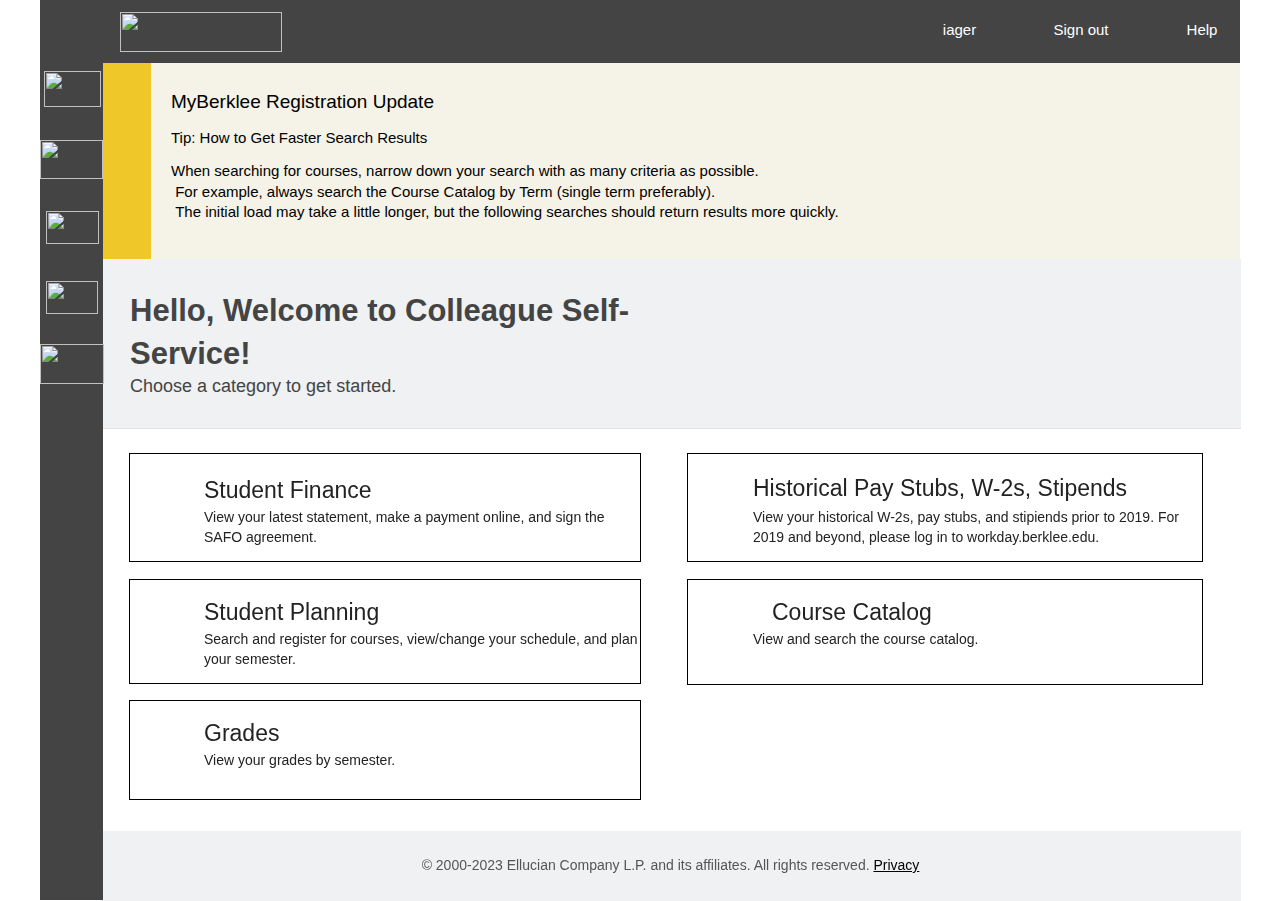
==== myberklee.html @ 03c539f7 "Add files via upload" ====
<!DOCTYPE html>
<html>
<head>
<meta charset="UTF-8">
<title>MyBerklee</title>
<meta name="referrer" content="same-origin">
<meta name="robots" content="max-image-preview:large">
<meta name="viewport" content="width=1200">
<style>html,body{-webkit-text-zoom:reset !important}@font-face{font-display:block;font-family:"Hanken Grotesk";src:url('css/HankenGrotesk[wght].woff2') format('woff2'),url('css/HankenGrotesk[wght].woff') format('woff');font-weight:400;font-style:normal}@font-face{font-display:block;font-family:"Hanken Grotesk";src:url('css/HankenGrotesk[wght].woff2') format('woff2'),url('css/HankenGrotesk[wght].woff') format('woff');font-weight:700;font-style:normal}body>div{font-size:0}p,span,h1,h2,h3,h4,h5,h6,a,li{margin:0;word-spacing:normal;word-wrap:break-word;-ms-word-wrap:break-word;pointer-events:auto;-ms-text-size-adjust:none !important;-moz-text-size-adjust:none !important;-webkit-text-size-adjust:none !important;text-size-adjust:none !important;max-height:10000000px}sup{font-size:inherit;vertical-align:baseline;position:relative;top:-0.4em}sub{font-size:inherit;vertical-align:baseline;position:relative;top:0.4em}ul{display:block;word-spacing:normal;word-wrap:break-word;line-break:normal;list-style-type:none;padding:0;margin:0;-moz-padding-start:0;-khtml-padding-start:0;-webkit-padding-start:0;-o-padding-start:0;-padding-start:0;-webkit-margin-before:0;-webkit-margin-after:0}li{display:block;white-space:normal}[data-marker]::before{content:attr(data-marker) ' ';-webkit-user-select:none;-khtml-user-select:none;-moz-user-select:none;-ms-user-select:none;-o-user-select:none;user-select:none}li p{-webkit-touch-callout:none;-webkit-user-select:none;-khtml-user-select:none;-moz-user-select:none;-ms-user-select:none;-o-user-select:none;user-select:none}form{display:inline-block}a{text-decoration:inherit;color:inherit;-webkit-tap-highlight-color:rgba(0,0,0,0)}textarea{resize:none}.shm-l{float:left;clear:left}.shm-r{float:right;clear:right}.btf{display:none}.plyr{min-width:0 !important}html{font-family:sans-serif}body{font-size:0;margin:0;--z:1;zoom:var(--z)}audio,video{display:inline-block;vertical-align:baseline}audio:not([controls]){display:none;height:0}[hidden],template{display:none}a{background:0 0;outline:0}b,strong{font-weight:700}dfn{font-style:italic}h1,h2,h3,h4,h5,h6{font-size:1em;line-height:1;margin:0}img{border:0}svg:not(:root){overflow:hidden}button,input,optgroup,select,textarea{color:inherit;font:inherit;margin:0}button{overflow:visible}button,select{text-transform:none}button,html input[type=button],input[type=submit]{-webkit-appearance:button;cursor:pointer;box-sizing:border-box;white-space:normal}input[type=date],input[type=email],input[type=number],input[type=password],input[type=text],textarea{-webkit-appearance:none;appearance:none;box-sizing:border-box}button[disabled],html input[disabled]{cursor:default}button::-moz-focus-inner,input::-moz-focus-inner{border:0;padding:0}input{line-height:normal}input[type=checkbox],input[type=radio]{box-sizing:border-box;padding:0}input[type=number]::-webkit-inner-spin-button,input[type=number]::-webkit-outer-spin-button{height:auto}input[type=search]{-webkit-appearance:textfield;-moz-box-sizing:content-box;-webkit-box-sizing:content-box;box-sizing:content-box}input[type=search]::-webkit-search-cancel-button,input[type=search]::-webkit-search-decoration{-webkit-appearance:none}textarea{overflow:auto;box-sizing:border-box;border-color:#ddd}optgroup{font-weight:700}table{border-collapse:collapse;border-spacing:0}td,th{padding:0}blockquote{margin-block-start:0;margin-block-end:0;margin-inline-start:0;margin-inline-end:0}:-webkit-full-screen-ancestor:not(iframe){-webkit-clip-path:initial !important}
html{-webkit-font-smoothing:antialiased; -moz-osx-font-smoothing:grayscale}#b{background-color:#fff}.c11{display:block;position:relative;pointer-events:none;width:max(1200px, 100%);overflow:hidden;margin-top:0;min-height:901px}.ps29{position:relative;margin-top:0}.v7{display:block;vertical-align:top}.s34{width:1200px;margin-left:auto;margin-right:auto;min-height:901px}.z29{pointer-events:none}.v8{display:inline-block;vertical-align:top}.ps30{position:relative;margin-left:0;margin-top:0}.s35{min-width:1201px;width:1201px;min-height:901px}.s36{min-width:64px;width:64px;min-height:900px;line-height:0}.s37{min-width:63px;width:63px;min-height:900px}.s38{min-width:63px;width:63px;min-height:900px;line-height:0}.ps31{position:relative;margin-left:4px;margin-top:56px}.s39{min-width:57px;width:57px;min-height:67px;height:67px}.z30{z-index:34;pointer-events:auto}.i5{position:absolute;left:0;width:57px;height:36px;top:15px;border:0}.ps32{position:relative;margin-left:0;margin-top:6px}.s40{min-width:63px;width:63px;min-height:60px;height:60px}.z31{z-index:36;pointer-events:auto}.a2{display:block}.i6{position:absolute;left:0;width:63px;height:39px;top:11px;border:0}.ps33{position:relative;margin-left:0;margin-top:-189px}.c13{border:0;-webkit-border-radius:0;-moz-border-radius:0;border-radius:0;background-color:#444}.z32{z-index:25}.ps34{position:relative;margin-left:6px;margin-top:196px}.s41{min-width:53px;width:53px;min-height:63px;height:63px}.z33{z-index:35;pointer-events:auto}.i7{position:absolute;left:0;width:53px;height:33px;top:15px;border:0}.ps35{position:relative;margin-left:6px;margin-top:19px}.s42{min-width:52px;width:52px;min-height:40px;height:40px}.z34{z-index:37;pointer-events:auto}.i8{position:absolute;left:0;width:52px;height:33px;top:3px;border:0}.ps36{position:relative;margin-left:0;margin-top:-573px}.s43{min-width:64px;width:64px;min-height:74px;height:74px}.z35{z-index:38;pointer-events:auto}.i9{position:absolute;left:0;width:64px;height:40px;top:17px;border:0}.ps37{position:relative;margin-left:-48px;margin-top:472px}.s44{min-width:479px;width:479px;min-height:164px;line-height:0}.s45{min-width:479px;width:479px;min-height:45px}.c14{border:0;-webkit-border-radius:0;-moz-border-radius:0;border-radius:0;background-image:url(images/financial-profile-home-317.png);background-color:transparent;background-repeat:no-repeat;background-position:50% 50%;background-size:contain}.z36{z-index:9}.webp .c14{background-image:url(images/financial-profile-home-317.webp)}.ps38{position:relative;margin-left:0;margin-top:74px}.s46{min-width:478px;width:478px;min-height:45px}.c15{border:0;-webkit-border-radius:0;-moz-border-radius:0;border-radius:0;background-image:url(images/academic-planning-home-317.png);background-color:transparent;background-repeat:no-repeat;background-position:50% 50%;background-size:contain}.z37{z-index:15}.webp .c15{background-image:url(images/academic-planning-home-317.webp)}.ps39{position:relative;margin-left:60px;margin-top:-900px}.s47{min-width:1141px;width:1141px;min-height:901px;line-height:0}.s48{min-width:1140px;width:1140px;min-height:262px}.s49{min-width:1140px;width:1140px;min-height:262px;line-height:0}.s50{min-width:1140px;width:1140px;min-height:63px}.z38{z-index:26}.ps40{position:relative;margin-left:20px;margin-top:11px}.s51{min-width:1101px;width:1101px;min-height:42px}.s52{min-width:162px;width:162px;min-height:42px;height:42px}.z39{z-index:27;pointer-events:auto}.i10{position:absolute;left:0;width:162px;height:40px;top:1px;border:0}.ps41{position:relative;margin-left:624px;margin-top:6px}.s53{min-width:23px;width:23px;min-height:28px;height:28px}.z40{z-index:28;pointer-events:auto}.i11{position:absolute;left:0;min-width:23px;max-width:23px;min-height:23px;max-height:23px;top:2px}.ps42{position:relative;margin-left:10px;margin-top:5px}.s54{min-width:41px;width:41px;overflow:hidden;height:31px}.z41{z-index:29;pointer-events:auto}.p6{text-indent:0;padding-bottom:0;padding-right:0;text-align:center}.f11{font-family:"Helvetica Neue", Helvetica, Arial, sans-serif;font-size:15px;font-size:calc(15px * var(--f));line-height:1.909;font-weight:400;font-style:normal;text-decoration:none;text-transform:none;letter-spacing:normal;color:#fff;background-color:initial;text-shadow:none}.ps43{position:relative;margin-left:37px;margin-top:6px}.z42{z-index:30;pointer-events:auto}.ps44{position:relative;margin-left:9px;margin-top:5px}.s55{min-width:64px;width:64px;overflow:hidden;height:31px}.z43{z-index:31;pointer-events:auto}.ps45{position:relative;margin-left:38px;margin-top:6px}.z44{z-index:32;pointer-events:auto}.s56{min-width:38px;width:38px;overflow:hidden;height:31px}.z45{z-index:33;pointer-events:auto}.ps46{position:relative;margin-left:51px;margin-top:-2px}.s57{min-width:1089px;width:1089px;min-height:200px}.c16{border:0;-webkit-border-radius:0;-moz-border-radius:0;border-radius:0;background-color:#f5f2e7}.z46{z-index:3}.ps47{position:relative;margin-left:71px;margin-top:-172px}.s58{min-width:303px;width:303px;overflow:hidden;height:30px}.z47{z-index:4;pointer-events:auto}.p7{text-indent:0;padding-bottom:0;padding-right:0;text-align:left}.f12{font-family:"Helvetica Neue", Helvetica, Arial, sans-serif;font-size:19px;font-size:calc(19px * var(--f));line-height:1.369;font-weight:400;font-style:normal;text-decoration:none;text-transform:none;letter-spacing:normal;color:#000;background-color:initial;text-shadow:none}.ps48{position:relative;margin-left:-303px;margin-top:-133px}.s59{min-width:290px;width:290px;overflow:hidden;height:25px}.z48{z-index:5;pointer-events:auto}.f13{font-family:"Helvetica Neue", Helvetica, Arial, sans-serif;font-size:15px;font-size:calc(15px * var(--f));line-height:1.383;font-weight:400;font-style:normal;text-decoration:none;text-transform:none;letter-spacing:normal;color:#000;background-color:initial;text-shadow:none}.ps49{position:relative;margin-left:-149px;margin-top:-115px}.s60{min-width:27px;width:27px;min-height:28px;height:28px}.z49{z-index:43;pointer-events:auto}.i12{position:absolute;left:0;min-width:27px;max-width:27px;min-height:27px;max-height:27px;top:0}.ps50{position:relative;margin-left:0;margin-top:-201px}.s61{min-width:1120px;width:1120px;min-height:200px}.c17{border:1px solid #8a6a00;-webkit-border-radius:0;-moz-border-radius:0;border-radius:0;background-color:#efc728}.z50{z-index:1}.ps51{position:relative;margin-left:0;margin-top:86px}.s62{min-width:53px;width:53px;min-height:28px;height:28px}.z51{z-index:2;pointer-events:auto}.i13{position:absolute;left:13px;min-width:28px;max-width:28px;min-height:28px;max-height:28px;top:0}.ps52{position:relative;margin-left:71px;margin-top:-101px}.s63{min-width:785px;width:785px;overflow:hidden;height:71px}.z52{z-index:6;pointer-events:auto}.ps53{position:relative;margin-left:-644px;margin-top:-50px}.z53{z-index:44;pointer-events:auto}.ps54{position:relative;margin-left:0;margin-top:-3px}.s64{min-width:1141px;width:1141px;min-height:169px}.c18{border-bottom:1px solid #e2e2e2;-webkit-border-radius:0;-moz-border-radius:0;border-radius:0;background-color:#eff1f3}.z54{z-index:7}.ps55{position:relative;margin-left:30px;margin-top:19px}.s65{min-width:594px;width:594px;min-height:123px}.s66{min-width:594px;width:594px;min-height:123px;line-height:0}.ps56{position:relative;margin-left:182px;margin-top:0}.z55{z-index:45;pointer-events:auto}.ps57{position:relative;margin-left:0;margin-top:-17px}.s67{min-width:594px;width:594px;overflow:hidden;height:112px}.z56{z-index:8;pointer-events:auto}.f14{font-family:"Helvetica Neue", Helvetica, Arial, sans-serif;font-size:31px;font-size:calc(31px * var(--f));line-height:1.388;font-weight:700;font-style:normal;text-decoration:none;text-transform:none;letter-spacing:normal;color:#444;background-color:initial;text-shadow:none}.f15{font-family:"Helvetica Neue", Helvetica, Arial, sans-serif;font-size:17px;font-size:calc(18px * var(--f));line-height:1.308;font-weight:400;font-style:normal;text-decoration:none;text-transform:none;letter-spacing:normal;color:#444;background-color:initial;text-shadow:none}.ps58{position:relative;margin-left:182px;margin-top:-58px}.z57{z-index:46;pointer-events:auto}.ps59{position:relative;margin-left:29px;margin-top:24px}.s68{min-width:1074px;width:1074px;min-height:109px}.s69{min-width:510px;width:510px;min-height:107px}.c19{border:1px solid #000;-webkit-border-radius:0;-moz-border-radius:0;border-radius:0;background-color:transparent}.z58{z-index:39}.ps60{position:relative;margin-left:-437px;margin-top:21px}.s70{min-width:449px;width:449px;min-height:76px;line-height:0}.s71{min-width:449px;width:449px;overflow:hidden;height:35px}.z59{z-index:10;pointer-events:auto}.f16{font-family:"Helvetica Neue", Helvetica, Arial, sans-serif;font-size:23px;font-size:calc(23px * var(--f));line-height:1.392;font-weight:400;font-style:normal;text-decoration:none;text-transform:none;letter-spacing:normal;color:#222;background-color:initial;text-shadow:none}.ps61{position:relative;margin-left:0;margin-top:-2px}.s72{min-width:441px;width:441px;overflow:hidden;height:43px}.z60{z-index:11;pointer-events:auto}.f17{font-family:"Helvetica Neue", Helvetica, Arial, sans-serif;font-size:14px;font-size:calc(14px * var(--f));line-height:1.459;font-weight:400;font-style:normal;text-decoration:none;text-transform:none;letter-spacing:normal;color:#222;background-color:initial;text-shadow:none}.ps62{position:relative;margin-left:-43px;margin-top:19px}.s73{min-width:481px;width:481px;min-height:45px}.c20{border:0;-webkit-border-radius:0;-moz-border-radius:0;border-radius:0;background-image:url(images/employee-home-317.png);background-color:transparent;background-repeat:no-repeat;background-position:50% 50%;background-size:contain}.z61{z-index:12}.webp .c20{background-image:url(images/employee-home-317.webp)}.ps63{position:relative;margin-left:558px;margin-top:-109px}.s74{min-width:516px;width:516px;min-height:109px;line-height:0}.s75{min-width:514px;width:514px;min-height:107px}.ps64{position:relative;margin-left:66px;margin-top:-90px}.z62{z-index:13;pointer-events:auto}.ps65{position:relative;margin-left:66px;margin-top:-55px}.s76{min-width:436px;width:436px;overflow:hidden;height:43px}.z63{z-index:14;pointer-events:auto}.ps66{position:relative;margin-left:29px;margin-top:17px}.s77{min-width:1092px;width:1092px;min-height:106px}.s78{min-width:512px;width:512px;min-height:105px;line-height:0}.s79{min-width:510px;width:510px;min-height:103px}.z64{z-index:41}.ps67{position:relative;margin-left:75px;margin-top:-55px}.z65{z-index:19;pointer-events:auto}.ps68{position:relative;margin-left:-437px;margin-top:17px}.z66{z-index:16;pointer-events:auto}.ps69{position:relative;margin-left:17px;margin-top:16px}.s80{min-width:396px;width:396px;min-height:37px}.c21{border:0;-webkit-border-radius:0;-moz-border-radius:0;border-radius:0;background-image:url(images/course-catalog-352.png);background-color:transparent;background-repeat:no-repeat;background-position:50% 50%;background-size:contain}.z67{z-index:17}.webp .c21{background-image:url(images/course-catalog-352.webp)}.ps70{position:relative;margin-left:558px;margin-top:-105px}.s81{min-width:516px;width:516px;min-height:106px;line-height:0}.s82{min-width:514px;width:514px;min-height:104px}.z68{z-index:42}.ps71{position:relative;margin-left:66px;margin-top:-56px}.s83{min-width:244px;width:244px;overflow:hidden;height:22px}.z69{z-index:20;pointer-events:auto}.ps72{position:relative;margin-left:643px;margin-top:-89px}.z70{z-index:18;pointer-events:auto}.ps73{position:relative;margin-left:29px;margin-top:15px}.s84{min-width:524px;width:524px;min-height:100px}.s85{min-width:512px;width:512px;min-height:100px;line-height:0}.s86{min-width:510px;width:510px;min-height:98px}.z71{z-index:47}.ps74{position:relative;margin-left:1px;margin-top:-82px}.s87{min-width:380px;width:380px;min-height:54px}.s88{min-width:380px;width:380px;min-height:54px;line-height:0}.s89{min-width:380px;width:380px;min-height:43px}.c22{border:0;-webkit-border-radius:0;-moz-border-radius:0;border-radius:0;background-image:url(images/grades-bubble-icon-380.png);background-color:transparent;background-repeat:no-repeat;background-position:50% 50%;background-size:contain}.z72{z-index:21}.webp .c22{background-image:url(images/grades-bubble-icon-380.webp)}.ps75{position:relative;margin-left:74px;margin-top:-11px}.s90{min-width:209px;width:209px;overflow:hidden;height:22px}.z73{z-index:23;pointer-events:auto}.ps76{position:relative;margin-left:75px;margin-top:-83px}.z74{z-index:22;pointer-events:auto}.ps77{position:relative;margin-left:0;margin-top:31px}.s91{min-width:1141px;width:1141px;min-height:70px}.c23{border:0;-webkit-border-radius:0;-moz-border-radius:0;border-radius:0;background-color:#eff1f3}.z75{z-index:24}.ps78{position:relative;margin-left:312px;margin-top:24px}.s92{min-width:517px;width:517px;overflow:hidden;height:22px}.z76{z-index:48;pointer-events:auto}.f18{font-family:"Helvetica Neue", Helvetica, Arial, sans-serif;font-size:14px;font-size:calc(14px * var(--f));line-height:1.459;font-weight:400;font-style:normal;text-decoration:none;text-transform:none;letter-spacing:normal;color:#555;background-color:initial;text-shadow:none}.f19{font-family:"Helvetica Neue", Helvetica, Arial, sans-serif;font-size:14px;font-size:calc(14px * var(--f));line-height:1.459;font-weight:400;font-style:normal;text-decoration:underline;text-transform:none;letter-spacing:normal;color:#000;background-color:initial;text-shadow:none}@media (-webkit-min-device-pixel-ratio:1.7), (min-resolution:144dpi) {.c14{background-image:url(images/financial-profile-home-634.png);background-size:contain}.webp .c14{background-image:url(images/financial-profile-home-634.webp)}.c15{background-image:url(images/academic-planning-home-634.png);background-size:contain}.webp .c15{background-image:url(images/academic-planning-home-634.webp)}.c20{background-image:url(images/employee-home-634.png);background-size:contain}.webp .c20{background-image:url(images/employee-home-634.webp)}.c21{background-image:url(images/course-catalog-704.png);background-size:contain}.webp .c21{background-image:url(images/course-catalog-704.webp)}.c22{background-image:url(images/grades-bubble-icon-760.png);background-size:contain}.webp .c22{background-image:url(images/grades-bubble-icon-760.webp)}}</style>
<link rel="shortcut icon" type="image/x-icon" href="favicon.ico">
<link rel="apple-touch-icon" sizes="180x180" href="images/apple-touch-icon-8b8c6a.png">
<meta name="msapplication-TileImage" content="images/mstile-144x144-5ccd81.png">
<link rel="manifest" href="manifest.json" crossOrigin="use-credentials">
<script>!function(){var A=new Image;A.onload=A.onerror=function(){1!=A.height&&document.body.classList.remove("webp")},A.src="[data-uri]"}();
</script>
<link onload="this.media='all';this.onload=null;" rel="stylesheet" href="css/site.f4b7d9.css" media="print">
</head>
<body class="webp" id="b">
<script>var p=document.createElement("P");p.innerHTML="&nbsp;",p.style.cssText="position:fixed;visible:hidden;font-size:100px;zoom:1",document.body.appendChild(p);var rsz=function(e){return function(){var r=Math.trunc(1e3/parseFloat(window.getComputedStyle(e).getPropertyValue("font-size")))/10,t=document.body;r!=t.style.getPropertyValue("--f")&&t.style.setProperty("--f",r)}}(p);if("ResizeObserver"in window){var ro=new ResizeObserver(rsz);ro.observe(p)}else if("requestAnimationFrame"in window){var raf=function(){rsz(),requestAnimationFrame(raf)};requestAnimationFrame(raf)}else setInterval(rsz,100);</script>

<div class="c11">
<div class="ps29 v7 s34 z29">
<div class="v8 ps30 s35">
<div class="v8 ps30 s36">
<div class="v8 ps30 s37">
<div class="v8 ps30 s38">
<div class="v8 ps31 s39 c12 z30">
<picture>
<source srcset="images/home-icon-57.webp 1x" type="image/webp">
<source srcset="images/home-icon-57.png 1x">
<img src="images/home-icon-57.png" class="i5">
</picture>
</div>
<div class="v8 ps32 s40 c12 z31">
<a href="#" class="a2"><picture><source srcset="images/my-financial-icon-63.webp 1x" type="image/webp"><source srcset="images/my-financial-icon-63.png 1x"><img src="images/my-financial-icon-63.png" class="i6"></picture></a>
</div>
<div class="v8 ps33 s37 c13 z32">
<div class="v8 ps34 s41 c12 z33">
<a href="#" class="a2"><picture><source srcset="images/my-employment-icon-53.webp 1x" type="image/webp"><source srcset="images/my-employment-icon-53.png 1x"><img src="images/my-employment-icon-53.png" class="i7"></picture></a>
</div>
<div class="v8 ps35 s42 c12 z34">
<picture>
<source srcset="images/my-academics-icon-52.webp 1x" type="image/webp">
<source srcset="images/my-academics-icon-52.png 1x">
<img src="images/my-academics-icon-52.png" class="i8">
</picture>
</div>
</div>
</div>
</div>
<div class="v8 ps36 s43 c12 z35">
<picture>
<source srcset="images/my-user-options-64.webp 1x" type="image/webp">
<source srcset="images/my-user-options-64.png 1x">
<img src="images/my-user-options-64.png" class="i9">
</picture>
</div>
</div>
<div class="v8 ps37 s44">
<div class="v8 ps30 s45 c14 z36"></div>
<div class="v8 ps38 s46 c15 z37"></div>
</div>
<div class="v8 ps39 s47">
<div class="v8 ps30 s48">
<div class="v8 ps30 s49">
<div class="v8 ps30 s50 c13 z38">
<div class="v8 ps40 s51">
<div class="v8 ps30 s52 c12 z39">
<a href="https://my.berklee.edu/Student/" class="a2"><picture><source srcset="images/custom-header-logo-162.webp 1x" type="image/webp"><source srcset="images/custom-header-logo-162.png 1x"><img src="images/custom-header-logo-162.png" class="i10"></picture></a>
</div>
<div class="v8 ps41 s53 c12 z40">
<svg opacity="0" viewBox="nan nan nan nan" xmlns="http://www.w3.org/2000/svg" transform="matrix(0 0 0 0 0 0)" class="i11">

</svg>
</div>
<div class="v8 ps42 s54 c12 z41">
<p class="p6 f11">iager</p>
</div>
<div class="v8 ps43 s53 c12 z42">
<svg opacity="0" viewBox="nan nan nan nan" xmlns="http://www.w3.org/2000/svg" transform="matrix(0 0 0 0 0 0)" class="i11">

</svg>
</div>
<div class="v8 ps44 s55 c12 z43">
<p class="p6 f11">Sign out</p>
</div>
<div class="v8 ps45 s53 c12 z44">
<svg opacity="0" viewBox="nan nan nan nan" xmlns="http://www.w3.org/2000/svg" transform="matrix(0 0 0 0 0 0)" class="i11">

</svg>
</div>
<div class="v8 ps44 s56 c12 z45">
<p class="p6 f11">Help</p>
</div>
</div>
</div>
<div class="v8 ps46 s57 c16 z46"></div>
<div class="v8 ps47 s58 c12 z47">
<p class="p7 f12">MyBerklee Registration Update</p>
</div>
<div class="v8 ps48 s59 c12 z48">
<p class="p7 f13">Tip: How to Get Faster Search Results</p>
</div>
<div class="v8 ps49 s60 c12 z49">
<svg viewBox="nan nan nan nan" xmlns="http://www.w3.org/2000/svg" class="i12">

</svg>
</div>
<div class="v8 ps50 s61 c17 z50">
<div class="v8 ps51 s62 c12 z51">
<svg opacity="0" viewBox="nan nan nan nan" xmlns="http://www.w3.org/2000/svg" transform="matrix(0 0 0 0 0 0)" class="i13">

</svg>
</div>
</div>
<div class="v8 ps52 s63 c12 z52">
<p class="p7 f13">When searching for courses, narrow down your search with as many criteria as possible. </p>
<p class="p7 f13">&nbsp;For example, always search the Course Catalog by Term (single term preferably). </p>
<p class="p7 f13">&nbsp;The initial load may take a little longer, but the following searches should return results more quickly.</p>
</div>
<div class="v8 ps53 s60 c12 z53">
<svg viewBox="nan nan nan nan" xmlns="http://www.w3.org/2000/svg" class="i12">

</svg>
</div>
</div>
</div>
<div class="v8 ps54 s64 c18 z54">
<div class="v8 ps55 s65">
<div class="v8 ps30 s66">
<div class="v8 ps56 s60 c12 z55">
<svg viewBox="nan nan nan nan" xmlns="http://www.w3.org/2000/svg" class="i12">

</svg>
</div>
<div class="v8 ps57 s67 c12 z56">
<p class="p7 f14">Hello, Welcome to Colleague Self-Service!</p>
<p class="p7 f15">Choose a category to get started.</p>
</div>
<div class="v8 ps58 s60 c12 z57">
<svg viewBox="nan nan nan nan" xmlns="http://www.w3.org/2000/svg" class="i12">

</svg>
</div>
</div>
</div>
</div>
<div class="v8 ps59 s68">
<div class="v8 ps30 s69 c19 z58"></div>
<div class="v8 ps60 s70">
<div class="v8 ps30 s71 c12 z59">
<p class="p7"><a href="Student/Finance/AccountActivity" class="f16">Student Finance</a></p>
</div>
<div class="v8 ps61 s72 c12 z60">
<p class="p7"><a href="Student/Finance/AccountActivity" class="f17">View your latest statement, make a payment online, and sign the SAFO agreement.</a></p>
</div>
</div>
<div class="v8 ps62 s73 c20 z61"></div>
<div class="v8 ps63 s74">
<div class="v8 ps30 s75 c19 z58"></div>
<div class="v8 ps64 s71 c12 z62">
<p class="p7"><a href="https://my.berklee.edu/Student/HumanResources/TaxInformation" class="f16">Historical Pay Stubs, W-2s, Stipends</a></p>
</div>
<div class="v8 ps65 s76 c12 z63">
<p class="p7"><a href="https://my.berklee.edu/Student/HumanResources/TaxInformation" class="f17">View your historical W-2s, pay stubs, and stipiends prior to 2019. For 2019 and beyond, please log in to workday.berklee.edu.</a></p>
</div>
</div>
</div>
<div class="v8 ps66 s77">
<div class="v8 ps30 s78">
<div class="v8 ps30 s79 c19 z64"></div>
<div class="v8 ps67 s76 c12 z65">
<p class="p7"><a href="https://my.berklee.edu/Student/Planning" class="f17">Search and register for courses, view/change your schedule, and plan your semester.</a></p>
</div>
</div>
<div class="v8 ps68 s71 c12 z66">
<p class="p7"><a href="https://my.berklee.edu/Student/Planning" class="f16">Student Planning</a></p>
</div>
<div class="v8 ps69 s80 c21 z67"></div>
<div class="v8 ps70 s81">
<div class="v8 ps30 s82 c19 z68"></div>
<div class="v8 ps71 s83 c12 z69">
<p class="p7"><a href="https://my.berklee.edu/Student/Student/Courses" class="f17">View and search the course catalog.</a></p>
</div>
</div>
<div class="v8 ps72 s71 c12 z70">
<p class="p7"><a href="https://my.berklee.edu/Student/Student/Courses" class="f16">Course Catalog</a></p>
</div>
</div>
<div class="v8 ps73 s84">
<div class="v8 ps30 s85">
<div class="v8 ps30 s86 c19 z71"></div>
<div class="v8 ps74 s87">
<div class="v8 ps30 s88">
<div class="v8 ps30 s89 c22 z72"></div>
<div class="v8 ps75 s90 c12 z73">
<p class="p7"><a href="Student/Student/Grades" class="f17">View your grades by semester.</a></p>
</div>
</div>
</div>
</div>
<div class="v8 ps76 s71 c12 z74">
<p class="p7"><a href="recentsemester.html" class="f16">Grades</a></p>
</div>
</div>
<div class="v8 ps77 s91 c23 z75">
<div class="v8 ps78 s92 c12 z76">
<p class="p6 f18">&COPY; 2000-2023 Ellucian Company L.P. and its affiliates. All rights reserved. <a href="https://my.berklee.edu/Student/Home/privacy" class="f19">Privacy</a></p>
</div>
</div>
</div>
</div>
</div>
</div>
<div class="btf c1">
</div>
<script>!function(){if("Promise"in window&&void 0!==window.performance){var e,t,r=document,n=function(){return r.createElement("link")},o=new Set,a=n(),i=a.relList&&a.relList.supports&&a.relList.supports("prefetch"),s=location.href.replace(/#[^#]+$/,"");o.add(s);var c=function(e){var t=location,r="http:",n="https:";if(e&&e.href&&e.origin==t.origin&&[r,n].includes(e.protocol)&&(e.protocol!=r||t.protocol!=n)){var o=e.pathname;if(!(e.hash&&o+e.search==t.pathname+t.search||"?preload=no"==e.search.substr(-11)||".html"!=o.substr(-5)&&".html"!=o.substr(-5)&&"/"!=o.substr(-1)))return!0}},u=function(e){var t=e.replace(/#[^#]+$/,"");if(!o.has(t)){if(i){var a=n();a.rel="prefetch",a.href=t,r.head.appendChild(a)}else{var s=new XMLHttpRequest;s.open("GET",t,s.withCredentials=!0),s.send()}o.add(t)}},p=function(e){return e.target.closest("a")},f=function(t){var r=t.relatedTarget;r&&p(t)==r.closest("a")||e&&(clearTimeout(e),e=void 0)},d={capture:!0,passive:!0};r.addEventListener("touchstart",function(e){t=performance.now();var r=p(e);c(r)&&u(r.href)},d),r.addEventListener("mouseover",function(r){if(!(performance.now()-t<1200)){var n=p(r);c(n)&&(n.addEventListener("mouseout",f,{passive:!0}),e=setTimeout(function(){u(n.href),e=void 0},80))}},d)}}();dpth="/";!function(){var e={},t={},n={};window.ld=function(a,o,c){var d=function(){"interactive"==document.readyState?(o&&o(),document.addEventListener("readystatechange",function(){"complete"==document.readyState&&c&&c()})):"complete"==document.readyState?(o&&o(),c&&c()):document.addEventListener("readystatechange",function(){"interactive"==document.readyState&&o&&o(),"complete"==document.readyState&&c&&c()})},r=(1<<a.length)-1,i=0,u=function(o){var c=a[o],u=function(){for(var t=0;t<a.length;t++){var o=(1<<t)-1;if((i&o)==o&&n[a[t]]){if(!e[a[t]]){var c=document.createElement("script");c.textContent=n[a[t]],document.body.appendChild(c),e[a[t]]=!0}(i|=1<<t)==r&&d()}}};if(null==t[c]){t[c]=[];var l=new XMLHttpRequest;l.open("GET",c,!0),l.onload=function(){n[c]=l.responseText,[].forEach.call(t[c],function(e){e()})},t[c].push(u),l.send()}else e[c]?u():t[c].push(u)};if(a.length)for(var l=0;l<a.length;l++)u(l);else d()}}();ld([],function(){!function(){var e=document.querySelectorAll('a[href^="#"]');[].forEach.call(e,function(e){e.addEventListener("click",function(t){var a=0;if(e.hash.length>1){var n=parseFloat(getComputedStyle(document.body).getPropertyValue("zoom"));n||(n=1);var o=e.hash.slice(1),r=document.getElementById(o);if(null===r&&null===(r=document.querySelector('[name="'+o+'"]')))return;var s=/chrome/i.test(navigator.userAgent);a=s?r.getBoundingClientRect().top*n+pageYOffset:(r.getBoundingClientRect().top+pageYOffset)*n}if("scrollBehavior"in document.documentElement.style)scroll({top:a,left:0,behavior:"smooth"});else if("requestAnimationFrame"in window){var u=pageYOffset,i=null;requestAnimationFrame(function e(t){i||(i=t);var n=(t-i)/400;scrollTo(0,u<a?(a-u)*n+u:u-(u-a)*n),n<1?requestAnimationFrame(e):scrollTo(0,a)})}else scrollTo(0,a);t.preventDefault()},!1)})}(),window.smoothScroll=function(e,t,a,n){e.stopImmediatePropagation();var o=(t=document.querySelector(t)).getBoundingClientRect().top,r=parseFloat(getComputedStyle(document.body).getPropertyValue("zoom"));r||(r=1);var s=/chrome/i.test(navigator.userAgent),u=window.pageYOffset,i=o*r+(s?0:u*(r-1)),c=null;function l(){m(window.performance.now?window.performance.now():Date.now())}function m(e){null===c&&(c=e);var t=(e-c)/1e3,o=function(e,t,a){switch(n){case"linear":break;case"easeInQuad":e*=e;break;case"easeOutQuad":e=1-(1-e)*(1-e);break;case"easeInCubic":e*=e*e;break;case"easeOutCubic":e=1-Math.pow(1-e,3);break;case"easeInOutCubic":e=e<.5?4*e*e*e:1-Math.pow(-2*e+2,3)/2;break;case"easeInQuart":e*=e*e*e;break;case"easeOutQuart":e=1-Math.pow(1-e,4);break;case"easeInOutQuart":e=e<.5?8*e*e*e*e:1-Math.pow(-2*e+2,4)/2;break;case"easeInQuint":e*=e*e*e*e;break;case"easeOutQuint":e=1-Math.pow(1-e,5);break;case"easeInOutQuint":e=e<.5?16*e*e*e*e*e:1-Math.pow(-2*e+2,5)/2;break;case"easeInCirc":e=1-Math.sqrt(1-Math.pow(e,2));break;case"easeOutCirc":e=Math.sqrt(1-Math.pow(0,2));break;case"easeInOutCirc":e=e<.5?(1-Math.sqrt(1-Math.pow(2*e,2)))/2:(Math.sqrt(1-Math.pow(-2*e+2,2))+1)/2;break;case"easeInOutQuad":default:e=e<.5?2*e*e:1-Math.pow(-2*e+2,2)/2}e>1&&(e=1);return t+a*e}(t/a,u,i);window.scrollTo(0,o),t<a&&("requestAnimationFrame"in window?requestAnimationFrame(m):setTimeout(l,1e3/120))}return"requestAnimationFrame"in window?requestAnimationFrame(m):setTimeout(l,1e3/120),!1};if(location.hash){var e=location.hash.replace("#",""),o=function(){var t=document.querySelectorAll('[name="'+e+'"]')[0];t&&t.scrollIntoView(),"0px"===window.getComputedStyle(document.body).getPropertyValue("min-width")&&setTimeout(o,100)};o()}});</script>
</body>
</html>
---- css/site.f4b7d9.css ----
body{--f:1;--sw:0px;min-width:1200px}.c1{display:inline-block;position:relative;margin-left:0;margin-top:0}.animated{-webkit-animation-fill-mode:both;animation-fill-mode:both}.animated.infinite{-webkit-animation-iteration-count:infinite;animation-iteration-count:infinite}@-webkit-keyframes fadeInUp{from{opacity:0;-webkit-transform:translate3d(0,100%,0)}to{opacity:1;-webkit-transform:translate3d(0, 0, 0)}}@keyframes fadeInUp{from{opacity:0;transform:translate3d(0,100%,0)}to{opacity:1;transform:translate3d(0, 0, 0)}}.fadeInUp{-webkit-animation-name:fadeInUp;animation-name:fadeInUp}
.v4{display:inline-block;vertical-align:top}.ps14{position:relative;margin-left:70px;margin-top:13px}.s14{min-width:549px;width:549px;min-height:137px}.ps15{position:relative;margin-left:0;margin-top:0}.s15{min-width:549px;width:549px;min-height:137px;line-height:0}.s16{min-width:549px;width:549px;overflow:hidden;height:94px}.z15{z-index:12;pointer-events:auto}.p3{padding-bottom:0;text-align:left;text-indent:0;padding-right:0}.f5{font-family:"Hanken Grotesk";font-size:25px;font-size:calc(25px * var(--f));line-height:1.841;font-weight:400;font-style:normal;text-decoration:underline;text-transform:none;letter-spacing:normal;color:#db3844;background-color:initial;text-shadow:none}.f6{font-family:"Hanken Grotesk";font-size:25px;font-size:calc(25px * var(--f));line-height:1.841;font-weight:400;font-style:normal;text-decoration:none;text-transform:none;letter-spacing:normal;color:#db3844;background-color:initial;text-shadow:none}.ps16{position:relative;margin-left:0;margin-top:-51px}.z16{z-index:13;pointer-events:auto}
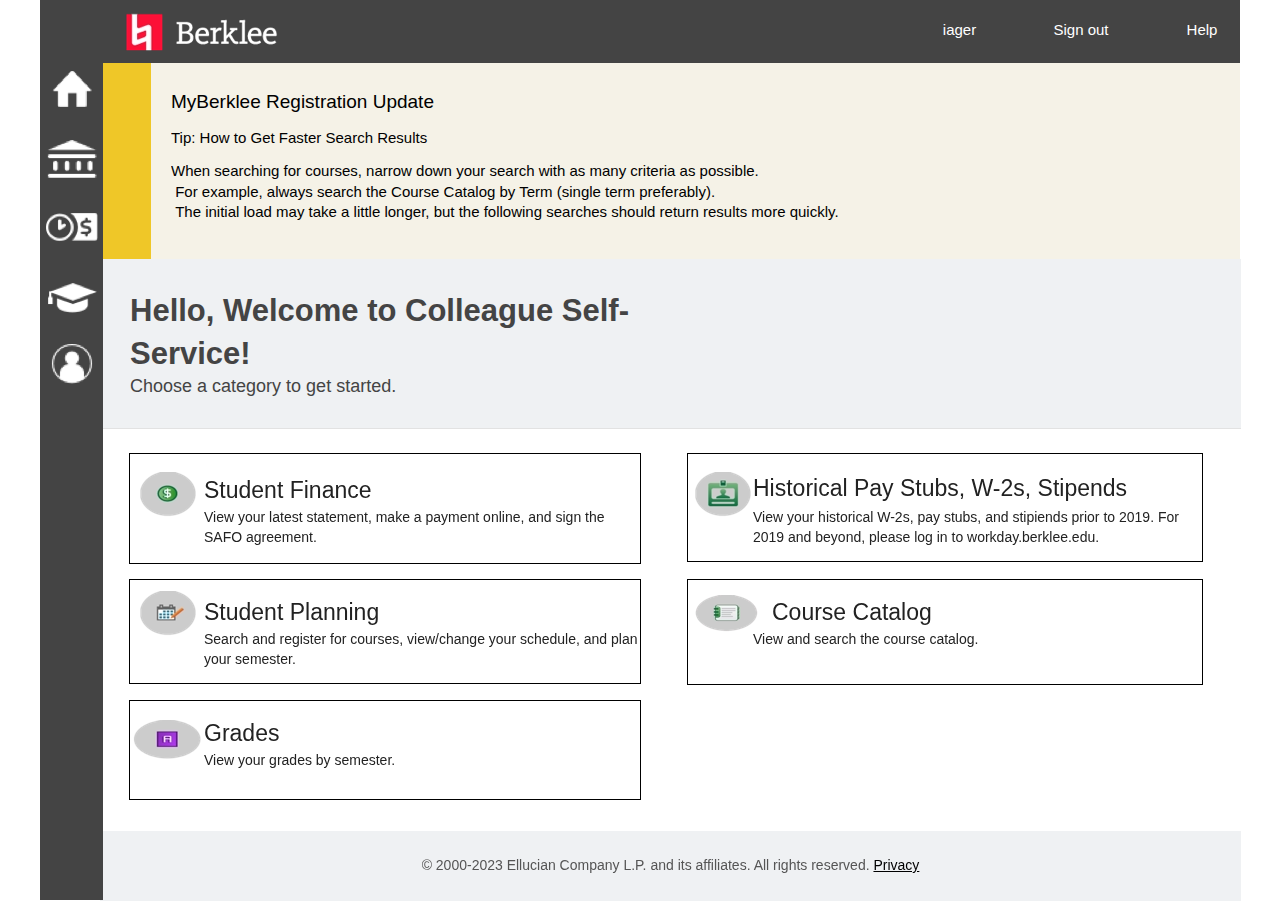
==== commit 227c83d5: "Add files via upload" ====
--- a/myberklee.html
+++ b/myberklee.html
@@ -7,14 +7,14 @@
 <meta name="robots" content="max-image-preview:large">
 <meta name="viewport" content="width=1200">
 <style>html,body{-webkit-text-zoom:reset !important}@font-face{font-display:block;font-family:"Hanken Grotesk";src:url('css/HankenGrotesk[wght].woff2') format('woff2'),url('css/HankenGrotesk[wght].woff') format('woff');font-weight:400;font-style:normal}@font-face{font-display:block;font-family:"Hanken Grotesk";src:url('css/HankenGrotesk[wght].woff2') format('woff2'),url('css/HankenGrotesk[wght].woff') format('woff');font-weight:700;font-style:normal}body>div{font-size:0}p,span,h1,h2,h3,h4,h5,h6,a,li{margin:0;word-spacing:normal;word-wrap:break-word;-ms-word-wrap:break-word;pointer-events:auto;-ms-text-size-adjust:none !important;-moz-text-size-adjust:none !important;-webkit-text-size-adjust:none !important;text-size-adjust:none !important;max-height:10000000px}sup{font-size:inherit;vertical-align:baseline;position:relative;top:-0.4em}sub{font-size:inherit;vertical-align:baseline;position:relative;top:0.4em}ul{display:block;word-spacing:normal;word-wrap:break-word;line-break:normal;list-style-type:none;padding:0;margin:0;-moz-padding-start:0;-khtml-padding-start:0;-webkit-padding-start:0;-o-padding-start:0;-padding-start:0;-webkit-margin-before:0;-webkit-margin-after:0}li{display:block;white-space:normal}[data-marker]::before{content:attr(data-marker) ' ';-webkit-user-select:none;-khtml-user-select:none;-moz-user-select:none;-ms-user-select:none;-o-user-select:none;user-select:none}li p{-webkit-touch-callout:none;-webkit-user-select:none;-khtml-user-select:none;-moz-user-select:none;-ms-user-select:none;-o-user-select:none;user-select:none}form{display:inline-block}a{text-decoration:inherit;color:inherit;-webkit-tap-highlight-color:rgba(0,0,0,0)}textarea{resize:none}.shm-l{float:left;clear:left}.shm-r{float:right;clear:right}.btf{display:none}.plyr{min-width:0 !important}html{font-family:sans-serif}body{font-size:0;margin:0;--z:1;zoom:var(--z)}audio,video{display:inline-block;vertical-align:baseline}audio:not([controls]){display:none;height:0}[hidden],template{display:none}a{background:0 0;outline:0}b,strong{font-weight:700}dfn{font-style:italic}h1,h2,h3,h4,h5,h6{font-size:1em;line-height:1;margin:0}img{border:0}svg:not(:root){overflow:hidden}button,input,optgroup,select,textarea{color:inherit;font:inherit;margin:0}button{overflow:visible}button,select{text-transform:none}button,html input[type=button],input[type=submit]{-webkit-appearance:button;cursor:pointer;box-sizing:border-box;white-space:normal}input[type=date],input[type=email],input[type=number],input[type=password],input[type=text],textarea{-webkit-appearance:none;appearance:none;box-sizing:border-box}button[disabled],html input[disabled]{cursor:default}button::-moz-focus-inner,input::-moz-focus-inner{border:0;padding:0}input{line-height:normal}input[type=checkbox],input[type=radio]{box-sizing:border-box;padding:0}input[type=number]::-webkit-inner-spin-button,input[type=number]::-webkit-outer-spin-button{height:auto}input[type=search]{-webkit-appearance:textfield;-moz-box-sizing:content-box;-webkit-box-sizing:content-box;box-sizing:content-box}input[type=search]::-webkit-search-cancel-button,input[type=search]::-webkit-search-decoration{-webkit-appearance:none}textarea{overflow:auto;box-sizing:border-box;border-color:#ddd}optgroup{font-weight:700}table{border-collapse:collapse;border-spacing:0}td,th{padding:0}blockquote{margin-block-start:0;margin-block-end:0;margin-inline-start:0;margin-inline-end:0}:-webkit-full-screen-ancestor:not(iframe){-webkit-clip-path:initial !important}
-html{-webkit-font-smoothing:antialiased; -moz-osx-font-smoothing:grayscale}#b{background-color:#fff}.c11{display:block;position:relative;pointer-events:none;width:max(1200px, 100%);overflow:hidden;margin-top:0;min-height:901px}.ps29{position:relative;margin-top:0}.v7{display:block;vertical-align:top}.s34{width:1200px;margin-left:auto;margin-right:auto;min-height:901px}.z29{pointer-events:none}.v8{display:inline-block;vertical-align:top}.ps30{position:relative;margin-left:0;margin-top:0}.s35{min-width:1201px;width:1201px;min-height:901px}.s36{min-width:64px;width:64px;min-height:900px;line-height:0}.s37{min-width:63px;width:63px;min-height:900px}.s38{min-width:63px;width:63px;min-height:900px;line-height:0}.ps31{position:relative;margin-left:4px;margin-top:56px}.s39{min-width:57px;width:57px;min-height:67px;height:67px}.z30{z-index:34;pointer-events:auto}.i5{position:absolute;left:0;width:57px;height:36px;top:15px;border:0}.ps32{position:relative;margin-left:0;margin-top:6px}.s40{min-width:63px;width:63px;min-height:60px;height:60px}.z31{z-index:36;pointer-events:auto}.a2{display:block}.i6{position:absolute;left:0;width:63px;height:39px;top:11px;border:0}.ps33{position:relative;margin-left:0;margin-top:-189px}.c13{border:0;-webkit-border-radius:0;-moz-border-radius:0;border-radius:0;background-color:#444}.z32{z-index:25}.ps34{position:relative;margin-left:6px;margin-top:196px}.s41{min-width:53px;width:53px;min-height:63px;height:63px}.z33{z-index:35;pointer-events:auto}.i7{position:absolute;left:0;width:53px;height:33px;top:15px;border:0}.ps35{position:relative;margin-left:6px;margin-top:19px}.s42{min-width:52px;width:52px;min-height:40px;height:40px}.z34{z-index:37;pointer-events:auto}.i8{position:absolute;left:0;width:52px;height:33px;top:3px;border:0}.ps36{position:relative;margin-left:0;margin-top:-573px}.s43{min-width:64px;width:64px;min-height:74px;height:74px}.z35{z-index:38;pointer-events:auto}.i9{position:absolute;left:0;width:64px;height:40px;top:17px;border:0}.ps37{position:relative;margin-left:-48px;margin-top:472px}.s44{min-width:479px;width:479px;min-height:164px;line-height:0}.s45{min-width:479px;width:479px;min-height:45px}.c14{border:0;-webkit-border-radius:0;-moz-border-radius:0;border-radius:0;background-image:url(images/financial-profile-home-317.png);background-color:transparent;background-repeat:no-repeat;background-position:50% 50%;background-size:contain}.z36{z-index:9}.webp .c14{background-image:url(images/financial-profile-home-317.webp)}.ps38{position:relative;margin-left:0;margin-top:74px}.s46{min-width:478px;width:478px;min-height:45px}.c15{border:0;-webkit-border-radius:0;-moz-border-radius:0;border-radius:0;background-image:url(images/academic-planning-home-317.png);background-color:transparent;background-repeat:no-repeat;background-position:50% 50%;background-size:contain}.z37{z-index:15}.webp .c15{background-image:url(images/academic-planning-home-317.webp)}.ps39{position:relative;margin-left:60px;margin-top:-900px}.s47{min-width:1141px;width:1141px;min-height:901px;line-height:0}.s48{min-width:1140px;width:1140px;min-height:262px}.s49{min-width:1140px;width:1140px;min-height:262px;line-height:0}.s50{min-width:1140px;width:1140px;min-height:63px}.z38{z-index:26}.ps40{position:relative;margin-left:20px;margin-top:11px}.s51{min-width:1101px;width:1101px;min-height:42px}.s52{min-width:162px;width:162px;min-height:42px;height:42px}.z39{z-index:27;pointer-events:auto}.i10{position:absolute;left:0;width:162px;height:40px;top:1px;border:0}.ps41{position:relative;margin-left:624px;margin-top:6px}.s53{min-width:23px;width:23px;min-height:28px;height:28px}.z40{z-index:28;pointer-events:auto}.i11{position:absolute;left:0;min-width:23px;max-width:23px;min-height:23px;max-height:23px;top:2px}.ps42{position:relative;margin-left:10px;margin-top:5px}.s54{min-width:41px;width:41px;overflow:hidden;height:31px}.z41{z-index:29;pointer-events:auto}.p6{text-indent:0;padding-bottom:0;padding-right:0;text-align:center}.f11{font-family:"Helvetica Neue", Helvetica, Arial, sans-serif;font-size:15px;font-size:calc(15px * var(--f));line-height:1.909;font-weight:400;font-style:normal;text-decoration:none;text-transform:none;letter-spacing:normal;color:#fff;background-color:initial;text-shadow:none}.ps43{position:relative;margin-left:37px;margin-top:6px}.z42{z-index:30;pointer-events:auto}.ps44{position:relative;margin-left:9px;margin-top:5px}.s55{min-width:64px;width:64px;overflow:hidden;height:31px}.z43{z-index:31;pointer-events:auto}.ps45{position:relative;margin-left:38px;margin-top:6px}.z44{z-index:32;pointer-events:auto}.s56{min-width:38px;width:38px;overflow:hidden;height:31px}.z45{z-index:33;pointer-events:auto}.ps46{position:relative;margin-left:51px;margin-top:-2px}.s57{min-width:1089px;width:1089px;min-height:200px}.c16{border:0;-webkit-border-radius:0;-moz-border-radius:0;border-radius:0;background-color:#f5f2e7}.z46{z-index:3}.ps47{position:relative;margin-left:71px;margin-top:-172px}.s58{min-width:303px;width:303px;overflow:hidden;height:30px}.z47{z-index:4;pointer-events:auto}.p7{text-indent:0;padding-bottom:0;padding-right:0;text-align:left}.f12{font-family:"Helvetica Neue", Helvetica, Arial, sans-serif;font-size:19px;font-size:calc(19px * var(--f));line-height:1.369;font-weight:400;font-style:normal;text-decoration:none;text-transform:none;letter-spacing:normal;color:#000;background-color:initial;text-shadow:none}.ps48{position:relative;margin-left:-303px;margin-top:-133px}.s59{min-width:290px;width:290px;overflow:hidden;height:25px}.z48{z-index:5;pointer-events:auto}.f13{font-family:"Helvetica Neue", Helvetica, Arial, sans-serif;font-size:15px;font-size:calc(15px * var(--f));line-height:1.383;font-weight:400;font-style:normal;text-decoration:none;text-transform:none;letter-spacing:normal;color:#000;background-color:initial;text-shadow:none}.ps49{position:relative;margin-left:-149px;margin-top:-115px}.s60{min-width:27px;width:27px;min-height:28px;height:28px}.z49{z-index:43;pointer-events:auto}.i12{position:absolute;left:0;min-width:27px;max-width:27px;min-height:27px;max-height:27px;top:0}.ps50{position:relative;margin-left:0;margin-top:-201px}.s61{min-width:1120px;width:1120px;min-height:200px}.c17{border:1px solid #8a6a00;-webkit-border-radius:0;-moz-border-radius:0;border-radius:0;background-color:#efc728}.z50{z-index:1}.ps51{position:relative;margin-left:0;margin-top:86px}.s62{min-width:53px;width:53px;min-height:28px;height:28px}.z51{z-index:2;pointer-events:auto}.i13{position:absolute;left:13px;min-width:28px;max-width:28px;min-height:28px;max-height:28px;top:0}.ps52{position:relative;margin-left:71px;margin-top:-101px}.s63{min-width:785px;width:785px;overflow:hidden;height:71px}.z52{z-index:6;pointer-events:auto}.ps53{position:relative;margin-left:-644px;margin-top:-50px}.z53{z-index:44;pointer-events:auto}.ps54{position:relative;margin-left:0;margin-top:-3px}.s64{min-width:1141px;width:1141px;min-height:169px}.c18{border-bottom:1px solid #e2e2e2;-webkit-border-radius:0;-moz-border-radius:0;border-radius:0;background-color:#eff1f3}.z54{z-index:7}.ps55{position:relative;margin-left:30px;margin-top:19px}.s65{min-width:594px;width:594px;min-height:123px}.s66{min-width:594px;width:594px;min-height:123px;line-height:0}.ps56{position:relative;margin-left:182px;margin-top:0}.z55{z-index:45;pointer-events:auto}.ps57{position:relative;margin-left:0;margin-top:-17px}.s67{min-width:594px;width:594px;overflow:hidden;height:112px}.z56{z-index:8;pointer-events:auto}.f14{font-family:"Helvetica Neue", Helvetica, Arial, sans-serif;font-size:31px;font-size:calc(31px * var(--f));line-height:1.388;font-weight:700;font-style:normal;text-decoration:none;text-transform:none;letter-spacing:normal;color:#444;background-color:initial;text-shadow:none}.f15{font-family:"Helvetica Neue", Helvetica, Arial, sans-serif;font-size:17px;font-size:calc(18px * var(--f));line-height:1.308;font-weight:400;font-style:normal;text-decoration:none;text-transform:none;letter-spacing:normal;color:#444;background-color:initial;text-shadow:none}.ps58{position:relative;margin-left:182px;margin-top:-58px}.z57{z-index:46;pointer-events:auto}.ps59{position:relative;margin-left:29px;margin-top:24px}.s68{min-width:1074px;width:1074px;min-height:109px}.s69{min-width:510px;width:510px;min-height:107px}.c19{border:1px solid #000;-webkit-border-radius:0;-moz-border-radius:0;border-radius:0;background-color:transparent}.z58{z-index:39}.ps60{position:relative;margin-left:-437px;margin-top:21px}.s70{min-width:449px;width:449px;min-height:76px;line-height:0}.s71{min-width:449px;width:449px;overflow:hidden;height:35px}.z59{z-index:10;pointer-events:auto}.f16{font-family:"Helvetica Neue", Helvetica, Arial, sans-serif;font-size:23px;font-size:calc(23px * var(--f));line-height:1.392;font-weight:400;font-style:normal;text-decoration:none;text-transform:none;letter-spacing:normal;color:#222;background-color:initial;text-shadow:none}.ps61{position:relative;margin-left:0;margin-top:-2px}.s72{min-width:441px;width:441px;overflow:hidden;height:43px}.z60{z-index:11;pointer-events:auto}.f17{font-family:"Helvetica Neue", Helvetica, Arial, sans-serif;font-size:14px;font-size:calc(14px * var(--f));line-height:1.459;font-weight:400;font-style:normal;text-decoration:none;text-transform:none;letter-spacing:normal;color:#222;background-color:initial;text-shadow:none}.ps62{position:relative;margin-left:-43px;margin-top:19px}.s73{min-width:481px;width:481px;min-height:45px}.c20{border:0;-webkit-border-radius:0;-moz-border-radius:0;border-radius:0;background-image:url(images/employee-home-317.png);background-color:transparent;background-repeat:no-repeat;background-position:50% 50%;background-size:contain}.z61{z-index:12}.webp .c20{background-image:url(images/employee-home-317.webp)}.ps63{position:relative;margin-left:558px;margin-top:-109px}.s74{min-width:516px;width:516px;min-height:109px;line-height:0}.s75{min-width:514px;width:514px;min-height:107px}.ps64{position:relative;margin-left:66px;margin-top:-90px}.z62{z-index:13;pointer-events:auto}.ps65{position:relative;margin-left:66px;margin-top:-55px}.s76{min-width:436px;width:436px;overflow:hidden;height:43px}.z63{z-index:14;pointer-events:auto}.ps66{position:relative;margin-left:29px;margin-top:17px}.s77{min-width:1092px;width:1092px;min-height:106px}.s78{min-width:512px;width:512px;min-height:105px;line-height:0}.s79{min-width:510px;width:510px;min-height:103px}.z64{z-index:41}.ps67{position:relative;margin-left:75px;margin-top:-55px}.z65{z-index:19;pointer-events:auto}.ps68{position:relative;margin-left:-437px;margin-top:17px}.z66{z-index:16;pointer-events:auto}.ps69{position:relative;margin-left:17px;margin-top:16px}.s80{min-width:396px;width:396px;min-height:37px}.c21{border:0;-webkit-border-radius:0;-moz-border-radius:0;border-radius:0;background-image:url(images/course-catalog-352.png);background-color:transparent;background-repeat:no-repeat;background-position:50% 50%;background-size:contain}.z67{z-index:17}.webp .c21{background-image:url(images/course-catalog-352.webp)}.ps70{position:relative;margin-left:558px;margin-top:-105px}.s81{min-width:516px;width:516px;min-height:106px;line-height:0}.s82{min-width:514px;width:514px;min-height:104px}.z68{z-index:42}.ps71{position:relative;margin-left:66px;margin-top:-56px}.s83{min-width:244px;width:244px;overflow:hidden;height:22px}.z69{z-index:20;pointer-events:auto}.ps72{position:relative;margin-left:643px;margin-top:-89px}.z70{z-index:18;pointer-events:auto}.ps73{position:relative;margin-left:29px;margin-top:15px}.s84{min-width:524px;width:524px;min-height:100px}.s85{min-width:512px;width:512px;min-height:100px;line-height:0}.s86{min-width:510px;width:510px;min-height:98px}.z71{z-index:47}.ps74{position:relative;margin-left:1px;margin-top:-82px}.s87{min-width:380px;width:380px;min-height:54px}.s88{min-width:380px;width:380px;min-height:54px;line-height:0}.s89{min-width:380px;width:380px;min-height:43px}.c22{border:0;-webkit-border-radius:0;-moz-border-radius:0;border-radius:0;background-image:url(images/grades-bubble-icon-380.png);background-color:transparent;background-repeat:no-repeat;background-position:50% 50%;background-size:contain}.z72{z-index:21}.webp .c22{background-image:url(images/grades-bubble-icon-380.webp)}.ps75{position:relative;margin-left:74px;margin-top:-11px}.s90{min-width:209px;width:209px;overflow:hidden;height:22px}.z73{z-index:23;pointer-events:auto}.ps76{position:relative;margin-left:75px;margin-top:-83px}.z74{z-index:22;pointer-events:auto}.ps77{position:relative;margin-left:0;margin-top:31px}.s91{min-width:1141px;width:1141px;min-height:70px}.c23{border:0;-webkit-border-radius:0;-moz-border-radius:0;border-radius:0;background-color:#eff1f3}.z75{z-index:24}.ps78{position:relative;margin-left:312px;margin-top:24px}.s92{min-width:517px;width:517px;overflow:hidden;height:22px}.z76{z-index:48;pointer-events:auto}.f18{font-family:"Helvetica Neue", Helvetica, Arial, sans-serif;font-size:14px;font-size:calc(14px * var(--f));line-height:1.459;font-weight:400;font-style:normal;text-decoration:none;text-transform:none;letter-spacing:normal;color:#555;background-color:initial;text-shadow:none}.f19{font-family:"Helvetica Neue", Helvetica, Arial, sans-serif;font-size:14px;font-size:calc(14px * var(--f));line-height:1.459;font-weight:400;font-style:normal;text-decoration:underline;text-transform:none;letter-spacing:normal;color:#000;background-color:initial;text-shadow:none}@media (-webkit-min-device-pixel-ratio:1.7), (min-resolution:144dpi) {.c14{background-image:url(images/financial-profile-home-634.png);background-size:contain}.webp .c14{background-image:url(images/financial-profile-home-634.webp)}.c15{background-image:url(images/academic-planning-home-634.png);background-size:contain}.webp .c15{background-image:url(images/academic-planning-home-634.webp)}.c20{background-image:url(images/employee-home-634.png);background-size:contain}.webp .c20{background-image:url(images/employee-home-634.webp)}.c21{background-image:url(images/course-catalog-704.png);background-size:contain}.webp .c21{background-image:url(images/course-catalog-704.webp)}.c22{background-image:url(images/grades-bubble-icon-760.png);background-size:contain}.webp .c22{background-image:url(images/grades-bubble-icon-760.webp)}}</style>
+html{-webkit-font-smoothing:antialiased; -moz-osx-font-smoothing:grayscale}#b{background-color:#fff}.c11{display:block;position:relative;pointer-events:none;width:max(1200px, 100%);overflow:hidden;margin-top:0;min-height:901px}.ps29{position:relative;margin-top:0}.v7{display:block;vertical-align:top}.s34{width:1200px;margin-left:auto;margin-right:auto;min-height:901px}.z29{pointer-events:none}.v8{display:inline-block;vertical-align:top}.ps30{position:relative;margin-left:0;margin-top:0}.s35{min-width:1201px;width:1201px;min-height:901px}.s36{min-width:64px;width:64px;min-height:900px;line-height:0}.s37{min-width:63px;width:63px;min-height:900px}.s38{min-width:63px;width:63px;min-height:900px;line-height:0}.ps31{position:relative;margin-left:4px;margin-top:56px}.s39{min-width:57px;width:57px;min-height:67px;height:67px}.z30{z-index:34;pointer-events:auto}.i5{position:absolute;left:0;width:57px;height:36px;top:15px;border:0}.ps32{position:relative;margin-left:0;margin-top:6px}.s40{min-width:63px;width:63px;min-height:60px;height:60px}.z31{z-index:36;pointer-events:auto}.a2{display:block}.i6{position:absolute;left:0;width:63px;height:39px;top:11px;border:0}.ps33{position:relative;margin-left:0;margin-top:-189px}.c13{border:0;-webkit-border-radius:0;-moz-border-radius:0;border-radius:0;background-color:#444}.z32{z-index:25}.ps34{position:relative;margin-left:6px;margin-top:196px}.s41{min-width:53px;width:53px;min-height:63px;height:63px}.z33{z-index:35;pointer-events:auto}.i7{position:absolute;left:0;width:53px;height:33px;top:15px;border:0}.ps35{position:relative;margin-left:6px;margin-top:19px}.s42{min-width:52px;width:52px;min-height:40px;height:40px}.z34{z-index:37;pointer-events:auto}.i8{position:absolute;left:0;width:52px;height:33px;top:3px;border:0}.ps36{position:relative;margin-left:0;margin-top:-573px}.s43{min-width:64px;width:64px;min-height:74px;height:74px}.z35{z-index:38;pointer-events:auto}.i9{position:absolute;left:0;width:64px;height:40px;top:17px;border:0}.ps37{position:relative;margin-left:-48px;margin-top:472px}.s44{min-width:479px;width:479px;min-height:164px;line-height:0}.s45{min-width:479px;width:479px;min-height:45px}.c14{border:0;-webkit-border-radius:0;-moz-border-radius:0;border-radius:0;background-image:url(images/financial-profile-home-317.png);background-color:transparent;background-repeat:no-repeat;background-position:50% 50%;background-size:contain}.z36{z-index:9}.webp .c14{background-image:url(images/financial-profile-home-317.webp)}.ps38{position:relative;margin-left:0;margin-top:74px}.s46{min-width:478px;width:478px;min-height:45px}.c15{border:0;-webkit-border-radius:0;-moz-border-radius:0;border-radius:0;background-image:url(images/academic-planning-home-317.png);background-color:transparent;background-repeat:no-repeat;background-position:50% 50%;background-size:contain}.z37{z-index:15}.webp .c15{background-image:url(images/academic-planning-home-317.webp)}.ps39{position:relative;margin-left:60px;margin-top:-900px}.s47{min-width:1141px;width:1141px;min-height:901px;line-height:0}.s48{min-width:1140px;width:1140px;min-height:262px}.s49{min-width:1140px;width:1140px;min-height:262px;line-height:0}.s50{min-width:1140px;width:1140px;min-height:63px}.z38{z-index:26}.ps40{position:relative;margin-left:20px;margin-top:11px}.s51{min-width:1101px;width:1101px;min-height:42px}.s52{min-width:162px;width:162px;min-height:42px;height:42px}.z39{z-index:27;pointer-events:auto}.i10{position:absolute;left:0;width:162px;height:40px;top:1px;border:0}.ps41{position:relative;margin-left:624px;margin-top:6px}.s53{min-width:23px;width:23px;min-height:28px;height:28px}.z40{z-index:28;pointer-events:auto}.i11{position:absolute;left:0;min-width:23px;max-width:23px;min-height:23px;max-height:23px;top:2px}.ps42{position:relative;margin-left:10px;margin-top:5px}.s54{min-width:41px;width:41px;overflow:hidden;height:31px}.z41{z-index:29;pointer-events:auto}.p6{text-indent:0;padding-bottom:0;padding-right:0;text-align:center}.f11{font-family:"Helvetica Neue", Helvetica, Arial, sans-serif;font-size:15px;font-size:calc(15px * var(--f));line-height:1.909;font-weight:400;font-style:normal;text-decoration:none;text-transform:none;letter-spacing:normal;color:#fff;background-color:initial;text-shadow:none}.ps43{position:relative;margin-left:37px;margin-top:6px}.z42{z-index:30;pointer-events:auto}.ps44{position:relative;margin-left:9px;margin-top:5px}.s55{min-width:64px;width:64px;overflow:hidden;height:31px}.z43{z-index:31;pointer-events:auto}.ps45{position:relative;margin-left:38px;margin-top:6px}.z44{z-index:32;pointer-events:auto}.s56{min-width:38px;width:38px;overflow:hidden;height:31px}.z45{z-index:33;pointer-events:auto}.ps46{position:relative;margin-left:51px;margin-top:-2px}.s57{min-width:1089px;width:1089px;min-height:200px}.c16{border:0;-webkit-border-radius:0;-moz-border-radius:0;border-radius:0;background-color:#f5f2e7}.z46{z-index:3}.ps47{position:relative;margin-left:71px;margin-top:-172px}.s58{min-width:303px;width:303px;overflow:hidden;height:30px}.z47{z-index:4;pointer-events:auto}.p7{text-indent:0;padding-bottom:0;padding-right:0;text-align:left}.f12{font-family:"Helvetica Neue", Helvetica, Arial, sans-serif;font-size:19px;font-size:calc(19px * var(--f));line-height:1.369;font-weight:400;font-style:normal;text-decoration:none;text-transform:none;letter-spacing:normal;color:#000;background-color:initial;text-shadow:none}.ps48{position:relative;margin-left:-303px;margin-top:-133px}.s59{min-width:290px;width:290px;overflow:hidden;height:25px}.z48{z-index:5;pointer-events:auto}.f13{font-family:"Helvetica Neue", Helvetica, Arial, sans-serif;font-size:15px;font-size:calc(15px * var(--f));line-height:1.383;font-weight:400;font-style:normal;text-decoration:none;text-transform:none;letter-spacing:normal;color:#000;background-color:initial;text-shadow:none}.ps49{position:relative;margin-left:-149px;margin-top:-115px}.s60{min-width:27px;width:27px;min-height:28px;height:28px}.z49{z-index:43;pointer-events:auto}.i12{position:absolute;left:0;min-width:27px;max-width:27px;min-height:27px;max-height:27px;top:0}.ps50{position:relative;margin-left:0;margin-top:-201px}.s61{min-width:1120px;width:1120px;min-height:200px}.c17{border:1px solid #8a6a00;-webkit-border-radius:0;-moz-border-radius:0;border-radius:0;background-color:#efc728}.z50{z-index:1}.ps51{position:relative;margin-left:0;margin-top:86px}.s62{min-width:53px;width:53px;min-height:28px;height:28px}.z51{z-index:2;pointer-events:auto}.i13{position:absolute;left:13px;min-width:28px;max-width:28px;min-height:28px;max-height:28px;top:0}.ps52{position:relative;margin-left:71px;margin-top:-101px}.s63{min-width:785px;width:785px;overflow:hidden;height:71px}.z52{z-index:6;pointer-events:auto}.ps53{position:relative;margin-left:-644px;margin-top:-50px}.z53{z-index:44;pointer-events:auto}.ps54{position:relative;margin-left:0;margin-top:-3px}.s64{min-width:1141px;width:1141px;min-height:169px}.c18{border-bottom:1px solid #e2e2e2;-webkit-border-radius:0;-moz-border-radius:0;border-radius:0;background-color:#eff1f3}.z54{z-index:7}.ps55{position:relative;margin-left:30px;margin-top:19px}.s65{min-width:594px;width:594px;min-height:123px}.s66{min-width:594px;width:594px;min-height:123px;line-height:0}.ps56{position:relative;margin-left:182px;margin-top:0}.z55{z-index:45;pointer-events:auto}.ps57{position:relative;margin-left:0;margin-top:-17px}.s67{min-width:594px;width:594px;overflow:hidden;height:112px}.z56{z-index:8;pointer-events:auto}.f14{font-family:"Helvetica Neue", Helvetica, Arial, sans-serif;font-size:31px;font-size:calc(31px * var(--f));line-height:1.388;font-weight:700;font-style:normal;text-decoration:none;text-transform:none;letter-spacing:normal;color:#444;background-color:initial;text-shadow:none}.f15{font-family:"Helvetica Neue", Helvetica, Arial, sans-serif;font-size:17px;font-size:calc(18px * var(--f));line-height:1.308;font-weight:400;font-style:normal;text-decoration:none;text-transform:none;letter-spacing:normal;color:#444;background-color:initial;text-shadow:none}.ps58{position:relative;margin-left:182px;margin-top:-58px}.z57{z-index:46;pointer-events:auto}.ps59{position:relative;margin-left:29px;margin-top:24px}.s68{min-width:1074px;width:1074px;min-height:111px}.s69{min-width:510px;width:510px;min-height:109px}.c19{border:1px solid #000;-webkit-border-radius:0;-moz-border-radius:0;border-radius:0;background-color:transparent}.z58{z-index:39}.ps60{position:relative;margin-left:-437px;margin-top:21px}.s70{min-width:449px;width:449px;min-height:76px;line-height:0}.s71{min-width:449px;width:449px;overflow:hidden;height:35px}.z59{z-index:10;pointer-events:auto}.f16{font-family:"Helvetica Neue", Helvetica, Arial, sans-serif;font-size:23px;font-size:calc(23px * var(--f));line-height:1.392;font-weight:400;font-style:normal;text-decoration:none;text-transform:none;letter-spacing:normal;color:#222;background-color:initial;text-shadow:none}.ps61{position:relative;margin-left:0;margin-top:-2px}.s72{min-width:441px;width:441px;overflow:hidden;height:43px}.z60{z-index:11;pointer-events:auto}.f17{font-family:"Helvetica Neue", Helvetica, Arial, sans-serif;font-size:14px;font-size:calc(14px * var(--f));line-height:1.459;font-weight:400;font-style:normal;text-decoration:none;text-transform:none;letter-spacing:normal;color:#222;background-color:initial;text-shadow:none}.ps62{position:relative;margin-left:-43px;margin-top:19px}.s73{min-width:481px;width:481px;min-height:45px}.c20{border:0;-webkit-border-radius:0;-moz-border-radius:0;border-radius:0;background-image:url(images/employee-home-317.png);background-color:transparent;background-repeat:no-repeat;background-position:50% 50%;background-size:contain}.z61{z-index:12}.webp .c20{background-image:url(images/employee-home-317.webp)}.ps63{position:relative;margin-left:558px;margin-top:-111px}.s74{min-width:516px;width:516px;min-height:109px;line-height:0}.s75{min-width:514px;width:514px;min-height:107px}.ps64{position:relative;margin-left:66px;margin-top:-90px}.z62{z-index:13;pointer-events:auto}.ps65{position:relative;margin-left:66px;margin-top:-55px}.s76{min-width:436px;width:436px;overflow:hidden;height:43px}.z63{z-index:14;pointer-events:auto}.ps66{position:relative;margin-left:29px;margin-top:15px}.s77{min-width:1092px;width:1092px;min-height:106px}.s78{min-width:512px;width:512px;min-height:105px;line-height:0}.s79{min-width:510px;width:510px;min-height:103px}.z64{z-index:41}.ps67{position:relative;margin-left:75px;margin-top:-55px}.z65{z-index:19;pointer-events:auto}.ps68{position:relative;margin-left:-437px;margin-top:17px}.z66{z-index:16;pointer-events:auto}.ps69{position:relative;margin-left:17px;margin-top:16px}.s80{min-width:396px;width:396px;min-height:37px}.c21{border:0;-webkit-border-radius:0;-moz-border-radius:0;border-radius:0;background-image:url(images/course-catalog-352.png);background-color:transparent;background-repeat:no-repeat;background-position:50% 50%;background-size:contain}.z67{z-index:17}.webp .c21{background-image:url(images/course-catalog-352.webp)}.ps70{position:relative;margin-left:558px;margin-top:-105px}.s81{min-width:516px;width:516px;min-height:106px;line-height:0}.s82{min-width:514px;width:514px;min-height:104px}.z68{z-index:42}.ps71{position:relative;margin-left:66px;margin-top:-56px}.s83{min-width:244px;width:244px;overflow:hidden;height:22px}.z69{z-index:20;pointer-events:auto}.ps72{position:relative;margin-left:643px;margin-top:-89px}.z70{z-index:18;pointer-events:auto}.s84{min-width:524px;width:524px;min-height:100px}.s85{min-width:512px;width:512px;min-height:100px;line-height:0}.s86{min-width:510px;width:510px;min-height:98px}.z71{z-index:47}.ps73{position:relative;margin-left:1px;margin-top:-82px}.s87{min-width:380px;width:380px;min-height:54px}.s88{min-width:380px;width:380px;min-height:54px;line-height:0}.s89{min-width:380px;width:380px;min-height:43px}.c22{border:0;-webkit-border-radius:0;-moz-border-radius:0;border-radius:0;background-image:url(images/grades-bubble-icon-380.png);background-color:transparent;background-repeat:no-repeat;background-position:50% 50%;background-size:contain}.z72{z-index:21}.webp .c22{background-image:url(images/grades-bubble-icon-380.webp)}.ps74{position:relative;margin-left:74px;margin-top:-11px}.s90{min-width:209px;width:209px;overflow:hidden;height:22px}.z73{z-index:23;pointer-events:auto}.ps75{position:relative;margin-left:75px;margin-top:-83px}.z74{z-index:22;pointer-events:auto}.ps76{position:relative;margin-left:0;margin-top:31px}.s91{min-width:1141px;width:1141px;min-height:70px}.c23{border:0;-webkit-border-radius:0;-moz-border-radius:0;border-radius:0;background-color:#eff1f3}.z75{z-index:24}.ps77{position:relative;margin-left:312px;margin-top:24px}.s92{min-width:517px;width:517px;overflow:hidden;height:22px}.z76{z-index:48;pointer-events:auto}.f18{font-family:"Helvetica Neue", Helvetica, Arial, sans-serif;font-size:14px;font-size:calc(14px * var(--f));line-height:1.459;font-weight:400;font-style:normal;text-decoration:none;text-transform:none;letter-spacing:normal;color:#555;background-color:initial;text-shadow:none}.f19{font-family:"Helvetica Neue", Helvetica, Arial, sans-serif;font-size:14px;font-size:calc(14px * var(--f));line-height:1.459;font-weight:400;font-style:normal;text-decoration:underline;text-transform:none;letter-spacing:normal;color:#000;background-color:initial;text-shadow:none}@media (-webkit-min-device-pixel-ratio:1.7), (min-resolution:144dpi) {.c14{background-image:url(images/financial-profile-home-634.png);background-size:contain}.webp .c14{background-image:url(images/financial-profile-home-634.webp)}.c15{background-image:url(images/academic-planning-home-634.png);background-size:contain}.webp .c15{background-image:url(images/academic-planning-home-634.webp)}.c20{background-image:url(images/employee-home-634.png);background-size:contain}.webp .c20{background-image:url(images/employee-home-634.webp)}.c21{background-image:url(images/course-catalog-704.png);background-size:contain}.webp .c21{background-image:url(images/course-catalog-704.webp)}.c22{background-image:url(images/grades-bubble-icon-760.png);background-size:contain}.webp .c22{background-image:url(images/grades-bubble-icon-760.webp)}}</style>
 <link rel="shortcut icon" type="image/x-icon" href="favicon.ico">
 <link rel="apple-touch-icon" sizes="180x180" href="images/apple-touch-icon-8b8c6a.png">
 <meta name="msapplication-TileImage" content="images/mstile-144x144-5ccd81.png">
 <link rel="manifest" href="manifest.json" crossOrigin="use-credentials">
 <script>!function(){var A=new Image;A.onload=A.onerror=function(){1!=A.height&&document.body.classList.remove("webp")},A.src="[data-uri]"}();
 </script>
-<link onload="this.media='all';this.onload=null;" rel="stylesheet" href="css/site.f4b7d9.css" media="print">
+<link onload="this.media='all';this.onload=null;" rel="stylesheet" href="css/site.5375a0.css" media="print">
 </head>
 <body class="webp" id="b">
 <script>var p=document.createElement("P");p.innerHTML="&nbsp;",p.style.cssText="position:fixed;visible:hidden;font-size:100px;zoom:1",document.body.appendChild(p);var rsz=function(e){return function(){var r=Math.trunc(1e3/parseFloat(window.getComputedStyle(e).getPropertyValue("font-size")))/10,t=document.body;r!=t.style.getPropertyValue("--f")&&t.style.setProperty("--f",r)}}(p);if("ResizeObserver"in window){var ro=new ResizeObserver(rsz);ro.observe(p)}else if("requestAnimationFrame"in window){var raf=function(){rsz(),requestAnimationFrame(raf)};requestAnimationFrame(raf)}else setInterval(rsz,100);</script>
@@ -33,7 +33,7 @@
 </picture>
 </div>
 <div class="v8 ps32 s40 c12 z31">
-<a href="#" class="a2"><picture><source srcset="images/my-financial-icon-63.webp 1x" type="image/webp"><source srcset="images/my-financial-icon-63.png 1x"><img src="images/my-financial-icon-63.png" class="i6"></picture></a>
+<a href="https://my.berklee.edu/Student/Finance/AccountActivity" class="a2"><picture><source srcset="images/my-financial-icon-63.webp 1x" type="image/webp"><source srcset="images/my-financial-icon-63.png 1x"><img src="images/my-financial-icon-63.png" class="i6"></picture></a>
 </div>
 <div class="v8 ps33 s37 c13 z32">
 <div class="v8 ps34 s41 c12 z33">
@@ -150,7 +150,7 @@
 <div class="v8 ps30 s69 c19 z58"></div>
 <div class="v8 ps60 s70">
 <div class="v8 ps30 s71 c12 z59">
-<p class="p7"><a href="Student/Finance/AccountActivity" class="f16">Student Finance</a></p>
+<p class="p7"><a href="https://my.berklee.edu/Student/Finance/AccountActivity" class="f16">Student Finance</a></p>
 </div>
 <div class="v8 ps61 s72 c12 z60">
 <p class="p7"><a href="Student/Finance/AccountActivity" class="f17">View your latest statement, make a payment online, and sign the SAFO agreement.</a></p>
@@ -188,24 +188,24 @@
 <p class="p7"><a href="https://my.berklee.edu/Student/Student/Courses" class="f16">Course Catalog</a></p>
 </div>
 </div>
-<div class="v8 ps73 s84">
+<div class="v8 ps66 s84">
 <div class="v8 ps30 s85">
 <div class="v8 ps30 s86 c19 z71"></div>
-<div class="v8 ps74 s87">
+<div class="v8 ps73 s87">
 <div class="v8 ps30 s88">
 <div class="v8 ps30 s89 c22 z72"></div>
-<div class="v8 ps75 s90 c12 z73">
+<div class="v8 ps74 s90 c12 z73">
 <p class="p7"><a href="Student/Student/Grades" class="f17">View your grades by semester.</a></p>
 </div>
 </div>
 </div>
 </div>
-<div class="v8 ps76 s71 c12 z74">
+<div class="v8 ps75 s71 c12 z74">
 <p class="p7"><a href="recentsemester.html" class="f16">Grades</a></p>
 </div>
 </div>
-<div class="v8 ps77 s91 c23 z75">
-<div class="v8 ps78 s92 c12 z76">
+<div class="v8 ps76 s91 c23 z75">
+<div class="v8 ps77 s92 c12 z76">
 <p class="p6 f18">&COPY; 2000-2023 Ellucian Company L.P. and its affiliates. All rights reserved. <a href="https://my.berklee.edu/Student/Home/privacy" class="f19">Privacy</a></p>
 </div>
 </div>
